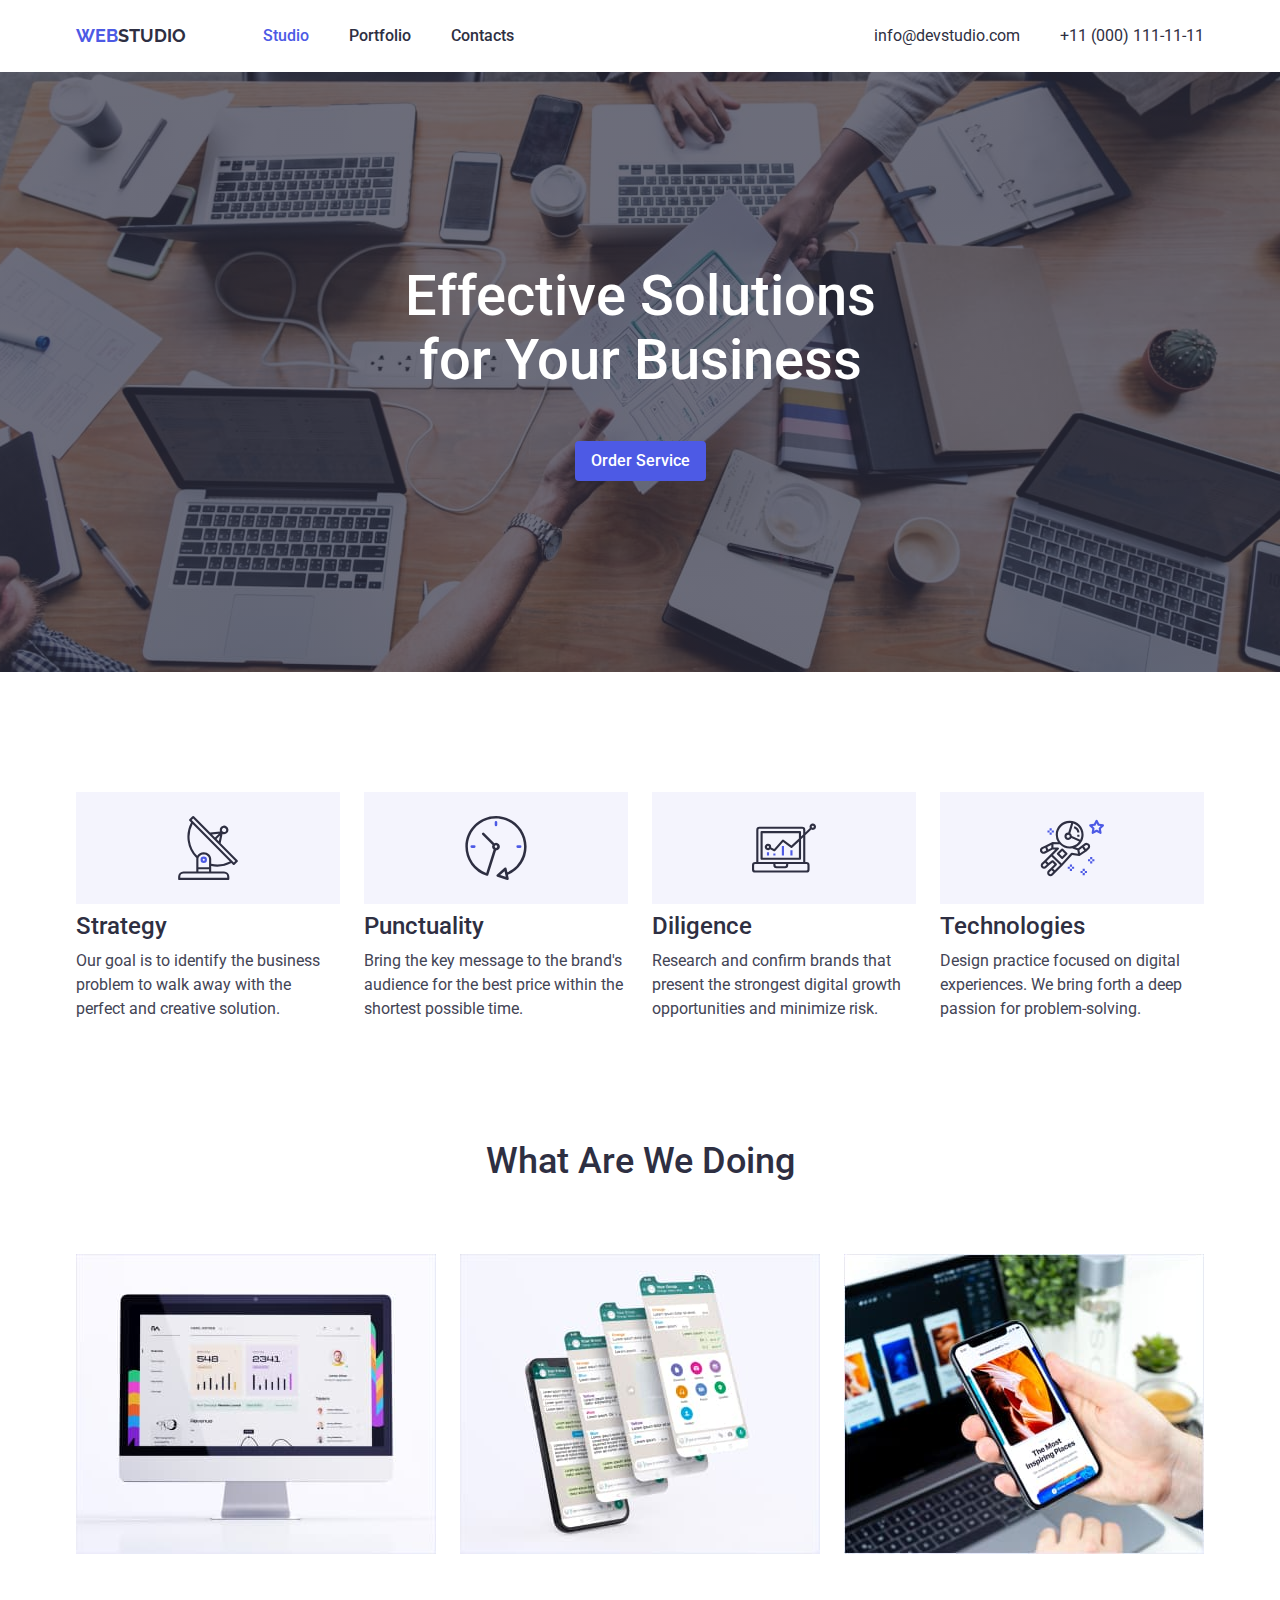
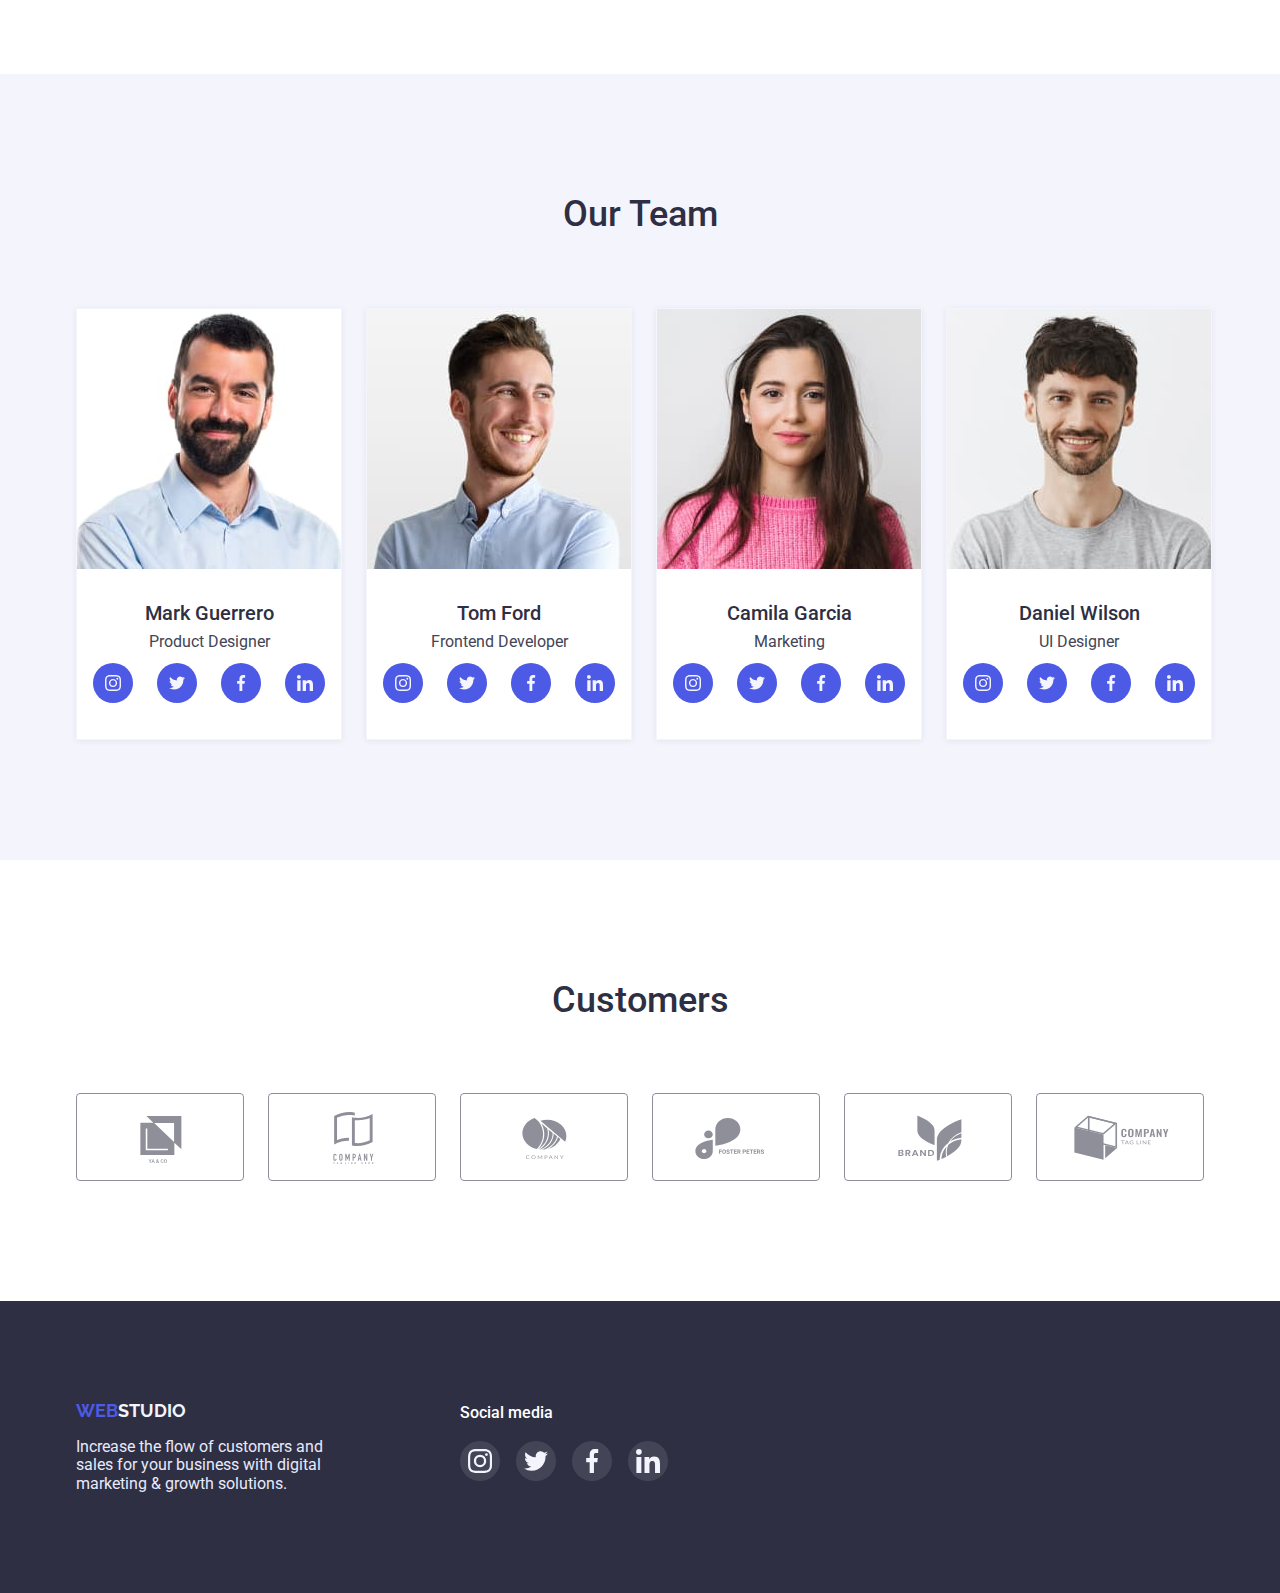
==== index.html @ d269005b "Перенос проекта" ====
<!DOCTYPE html>
<html lang="en">
	<head>
		<meta charset="UTF-8" />
		<meta http-equiv="X-UA-Compatible" content="IE=edge" />
		<meta name="viewport" content="width=device-width, initial-scale=1.0" />
		<title>Main Page</title>
		<link
			href="https://fonts.googleapis.com/css2?family=Raleway:wght@700&family=Roboto:wght@400;500;700;900&display=swap"
			rel="stylesheet"
		/>
		<link rel="stylesheet" href="./css/modern-normalize.css" />
		<link rel="stylesheet" href="./css/styles.css" />
	</head>
	<body>
		<header class="header">
			<div class="container main-nav">
				<a href="./index.html" class="logo">Web<span class="logo-dark">Studio</span></a>
				<nav>
					<ul class="site-nav list">
						<li class="item"><a href="./index.html" class="link underlineless current">Studio</a></li>
						<li class="item"><a href="./portfolio.html" class="link underlineless">Portfolio</a></li>
						<li class="item"><a href="" class="link underlineless">Contacts</a></li>
					</ul>
				</nav>
				<ul class="contact list">
					<li class="item"><a href="mailto:info@devstudio.com" class="link underlineless">info@devstudio.com</a></li>
					<li class="item"><a href="tel:+110001111111" class="link underlineless">+11 (000) 111-11-11</a></li>
				</ul>
			</div>
		</header>

		<main>
			<section class="hero">
				<h1 class="hero-title">Effective Solutions<br />for Your Business</h1>
				<button type="button" class="button-hero primary">Order Service</button>
			</section>

			<section class="section-adv">
				<div class="container">
					<h2 class="section-title visually-hidden">Advantage</h2>
					<ul class="advantage-list list">
						<li class="item">
							<div class="advantage-icon">
								<svg width="64" height="64">
									<use href="./images/icons.svg#icon-antenna"></use>
								</svg>
							</div>
							<h3 class="advantage">Strategy</h3>
							<p>Our goal is to identify the business problem to walk away with the perfect and creative solution. </p>
						</li>
						<li class="item">
							<div class="advantage-icon">
								<svg width="64" height="64">
									<use href="./images/icons.svg#icon-clock"></use>
								</svg>
							</div>
							<h3 class="advantage">Punctuality</h3>
							<p>Bring the key message to the brand's audience for the best price within the shortest possible time.</p>
						</li>
						<li class="item">
							<div class="advantage-icon">
								<svg width="64" height="64">
									<use href="./images/icons.svg#icon-diagram"></use>
								</svg>
							</div>
							<h3 class="advantage">Diligence</h3>
							<p
								>Research and confirm brands that present the strongest digital growth opportunities and minimize
								risk.</p
							>
						</li>
						<li class="item">
							<div class="advantage-icon">
								<svg width="64" height="64">
									<use href="./images/icons.svg#icon-astronaut"></use>
								</svg>
							</div>
							<h3 class="advantage">Technologies</h3>
							<p>Design practice focused on digital experiences. We bring forth a deep passion for problem-solving.</p>
						</li>
					</ul>
				</div>
			</section>

			<section class="section">
				<div class="container">
					<h2 class="section-title">What are we doing</h2>
					<ul class="dev-img list">
						<li class="item"><img src="./images/pic/website.jpg" alt="WebSite" width="360" class="dev-img-item" /></li>
						<li class="item"
							><img src="./images/pic/messenger.jpg" alt="Messenger" width="360" class="dev-img-item"
						/></li>
						<li class="item"><img src="./images/pic/app.jpg" alt="App" width="360" class="dev-img-item" /></li>
					</ul>
				</div>
			</section>

			<section class="section light">
				<div class="container">
					<h2 class="section-title">Our Team</h2>
					<ul class="team-list list">
						<li class="team-item shadow">
							<img src="./images/team/mark-guerrero.jpg" alt="Photo Mark Guerrero" height="260" class="team-img" />
							<div class="team-card"
								><h3 class="team-name">Mark Guerrero</h3> <p>Product Designer</p>
								<ul class="list team-links">
									<li
										><a href="#inst" class="team-link">
											<svg width="16" height="16">
												<use href="./images/icons.svg#icon-inst"></use>
											</svg> </a
									></li>
									<li
										><a href="#twit" class="team-link">
											<svg width="16" height="16">
												<use href="./images/icons.svg#icon-twit"></use>
											</svg> </a
									></li>
									<li
										><a href="#fb" class="team-link">
											<svg width="16" height="16">
												<use href="./images/icons.svg#icon-fb"></use>
											</svg> </a
									></li>
									<li
										><a href="#lnkd" class="team-link">
											<svg width="16" height="16">
												<use href="./images/icons.svg#icon-lnkd"></use>
											</svg> </a
									></li>
								</ul>
							</div>
						</li>
						<li class="team-item shadow">
							<img src="./images/team/tom-ford.jpg" alt="Photo Tom Ford" height="260" class="team-img" />
							<div class="team-card"
								><h3 class="team-name">Tom Ford</h3> <p>Frontend Developer</p>
								<ul class="list team-links">
									<li
										><a href="#inst" class="team-link">
											<svg width="16" height="16">
												<use href="./images/icons.svg#icon-inst"></use>
											</svg> </a
									></li>
									<li
										><a href="#twit" class="team-link">
											<svg width="16" height="16">
												<use href="./images/icons.svg#icon-twit"></use>
											</svg> </a
									></li>
									<li
										><a href="#fb" class="team-link">
											<svg width="16" height="16">
												<use href="./images/icons.svg#icon-fb"></use>
											</svg> </a
									></li>
									<li
										><a href="#lnkd" class="team-link">
											<svg width="16" height="16">
												<use href="./images/icons.svg#icon-lnkd"></use>
											</svg> </a
									></li>
								</ul>
							</div>
						</li>
						<li class="team-item shadow">
							<img src="./images/team/camila-garcia.jpg" alt="Photo Camila Garcia" height="260" class="team-img" />
							<div class="team-card"
								><h3 class="team-name">Camila Garcia</h3> <p>Marketing</p>
								<ul class="list team-links">
									<li
										><a href="#inst" class="team-link">
											<svg width="16" height="16">
												<use href="./images/icons.svg#icon-inst"></use>
											</svg> </a
									></li>
									<li
										><a href="#twit" class="team-link">
											<svg width="16" height="16">
												<use href="./images/icons.svg#icon-twit"></use>
											</svg> </a
									></li>
									<li
										><a href="#fb" class="team-link">
											<svg width="16" height="16">
												<use href="./images/icons.svg#icon-fb"></use>
											</svg> </a
									></li>
									<li
										><a href="#lnkd" class="team-link">
											<svg width="16" height="16">
												<use href="./images/icons.svg#icon-lnkd"></use>
											</svg> </a
									></li>
								</ul>
							</div>
						</li>
						<li class="team-item shadow">
							<img src="./images/team/daniel-wilson.jpg" alt="Photo Daniel Wilson" height="260" class="team-img" />
							<div class="team-card"
								><h3 class="team-name">Daniel Wilson</h3> <p>UI Designer</p>
								<ul class="list team-links">
									<li
										><a href="#inst" class="team-link">
											<svg width="16" height="16">
												<use href="./images/icons.svg#icon-inst"></use>
											</svg> </a
									></li>
									<li
										><a href="#twit" class="team-link">
											<svg width="16" height="16">
												<use href="./images/icons.svg#icon-twit"></use>
											</svg> </a
									></li>
									<li
										><a href="#fb" class="team-link">
											<svg width="16" height="16">
												<use href="./images/icons.svg#icon-fb"></use>
											</svg> </a
									></li>
									<li
										><a href="#lnkd" class="team-link">
											<svg width="16" height="16">
												<use href="./images/icons.svg#icon-lnkd"></use>
											</svg> </a
									></li>
								</ul>
							</div>
						</li>
					</ul>
				</div>
			</section>

			<section class="section">
				<div class="container">
					<h2 class="section-title">Customers</h2>
					<ul class="customers">
						<li class="list"
							><a href="#customer" class="customer-item">
								<svg width="104" height="56">
									<use href="./images/icons.svg#icon-customer1"></use>
								</svg> </a
						></li>
						<li class="list"
							><a href="#customer" class="customer-item">
								<svg width="104" height="56">
									<use href="./images/icons.svg#icon-customer2"></use>
								</svg> </a
						></li>
						<li class="list"
							><a href="#customer" class="customer-item">
								<svg width="104" height="56">
									<use href="./images/icons.svg#icon-customer3"></use>
								</svg> </a
						></li>
						<li class="list"
							><a href="#customer" class="customer-item">
								<svg width="104" height="56">
									<use href="./images/icons.svg#icon-customer4"></use>
								</svg> </a
						></li>
						<li class="list"
							><a href="#customer" class="customer-item">
								<svg width="104" height="56" class="customer-logo">
									<use href="./images/icons.svg#icon-customer5"></use>
								</svg> </a
						></li>
						<li class="list"
							><a href="#customer" class="customer-item">
								<svg width="104" height="56" class="customer-logo">
									<use href="./images/icons.svg#icon-customer6"></use>
								</svg> </a
						></li>
					</ul>
				</div>
			</section>
		</main>

		<footer class="footer">
			<div class="container footer-flex">
				<div>
					<div class="logo-footer"
						><a href="./index.html" class="logo">Web<span class="logo-light">Studio</span></a></div
					>
					<p class="footer-description"
						>Increase the flow of customers and sales for your business with digital marketing & growth solutions.</p
					>
				</div>
				<div>
					<p class="social-media">Social media</p>
					<ul class="list social-media-list">
						<li
							><a href="#inst" class="social-media-link">
								<svg width="24" height="24">
									<use href="./images/icons.svg#icon-inst"></use>
								</svg> </a
						></li>
						<li
							><a href="#twit" class="social-media-link">
								<svg width="24" height="24">
									<use href="./images/icons.svg#icon-twit"></use>
								</svg> </a
						></li>
						<li
							><a href="#fb" class="social-media-link">
								<svg width="24" height="24">
									<use href="./images/icons.svg#icon-fb"></use>
								</svg> </a
						></li>
						<li
							><a href="#lnkd" class="social-media-link">
								<svg width="24" height="24">
									<use href="./images/icons.svg#icon-lnkd"></use>
								</svg> </a
						></li>
					</ul>
				</div>
			</div>
		</footer>
	</body>
</html>
---- css/styles.css ----
/* Variable colors */

:root {
    --primary: #4D5AE5; /* CTAs, focused, active states, links */
    --dark: #2E2F42; /* overlays, shadows, headings */
    --success: #31D0AA; /* valid fields, success messages */
    --text: #434455; /* body text */
    --subtle-text: #8E8F99; /*helper text, deemphasized text */
    --accent: #E7E9FC; /* accent color, hairlines, subtle backgrounds */
    --light: #F4F4FD; /* light mode backgrounds, light mode dialogs/alerts */
    --white: #FFFFFF;
    --customers: #8e8f99;
  }

/* General */

body {
    font-family: 'Roboto', sans-serif;
    font-size: 16px;  
    color: var(--text);
    background-color: var(--white);
}

h2 {
    margin: 0;
    padding: 0;

    text-align: center;
}

h1, h2, h3, p, ul {
    margin: 0;
    padding: 0;
}

.list {
    margin: 0;
    padding: 0;

    list-style: none;
}

.underlineless {
    text-decoration: none;
}

.visually-hidden { 
    position: absolute;
    width: 1px;
    height: 1px;
    margin: -1px;
    border: 0;
    padding: 0;
    clip: rect(0 0 0 0);
    overflow: hidden;
} 

.card-name ~ p {
    margin: 0;
}

/* Logo */

.logo {
    font-family: 'Raleway';
    font-size: 18px;
    font-weight: 700;
    text-transform: uppercase;
    text-decoration: none;
    color:  var(--primary);
}

.logo-dark {
    color: var(--dark);
}

.logo-light {
    color: var(--light);
}

.logo-footer {
    display: block;
    margin-bottom: 16px;
}

/* Container */

.container {
    width: 1158px;
    margin: 0 auto;
    padding: 0px 15px;
}

.shadow {
    border: 0.5px solid #F4F4FD;
    box-shadow: 0px 1px 6px rgba(46, 47, 66, 0.08);
}

/* Main nav */

.header {
    background-color: #FFFFFF;
    box-shadow: 0px 2px 1px rgba(46, 47, 66, 0.08), 
            0px 1px 1px rgba(46, 47, 66, 0.16), 
            0px 1px 6px rgba(46, 47, 66, 0.08);
}

.main-nav {
display: flex;
align-items: center;
}

/* Site nav */

.site-nav {
    display: flex;
    margin-left: 77px;

    font-size: 16px;
    font-weight: 500;
    line-height: 1.5;
}

.site-nav .item:not(:last-child) {
    margin-right: 40px;
}

.site-nav .link {
    display: block;
    padding-top: 24px;
    padding-bottom: 24px;

    color:  var(--dark);
}

.site-nav .link:hover,
.site-nav .link:focus {
    color: var(--text);
}

.site-nav .link:active {
    color: var(--primary);
}

.site-nav .current {
    color: var(--primary);
}

/* Contacts */

.contact {
    display: flex;
    margin-left: auto;
}

.contact .item + .item {
    margin-left: 40px;
}

.contact .link {
    color: var(--dark);
}

.contact .link:hover, 
.contact .link:focus {
    color: var(--primary);
}

/* Hero */

.hero {
    max-width: 1440px;
    height: 600px;
    margin-left: auto;
    margin-right: auto;
    padding-top: 192px;
    padding-bottom: 192px;

    background-image:linear-gradient(to right, rgba(46,47,66, 0.7), rgba(46,47,66, 0.7)), url(../images/hero-bg.jpg);
    background-color: var(--dark);
    background-repeat: no-repeat;
    background-position: center;
    background-size: cover;

    text-align: center;
    color: var(--white);
}

.hero-title {
    margin-top: 0;
    margin-bottom: 48px;

    font-size: 56px;
    font-weight: 500;  
}

/* Section */

.section {
    padding-top: 120px;
    padding-bottom: 120px;
}

.section-adv {
    padding-top: 120px;
}

.section-title {
    margin-bottom: 72px;

    font-size: 36px;
    font-weight: 500;
    text-transform: capitalize;
    color: var(--dark);
}

.section.light {
    background-color: var(--light);
}

/* Advantage */

.advantage {
    margin-top: 0;
    margin: 8px 0;

    font-size: 24px;
    font-weight: 500;
    line-height: 1.2;  
    color: var(--dark);   
}

.advantage-icon {
    width: 100%;
    height: 112px;
    background-color:var(--light);
    display: flex;
    align-items: center;
    justify-content: center;
}

.advantage ~ p {
    line-height: 1.5;  
}

.advantage-list {
    display: flex;
}

.advantage-list .item {
    width: 264px;
}

.advantage-list .item:not(:last-child) {
    margin-right: 24px;
}

.advantage ~ p {
    margin: 0;
}

/* Dev Img */

.dev-img {
    display: flex;
}

.dev-img .item:not(:last-child) {
    margin-right: 24px;
}

.dev-img-item {
    display: block;
}

/* Team */

.team-list {
    display: flex;
}

.team-item:not(:last-child) {
    margin-right: 24px;    
}

.team-card {
    background-color: var(--white);
    text-align: center;
    padding: 32px 16px;
}

.team-card p {
    padding-bottom: 8px;
}

.team-name {
    padding-bottom: 8px;
    font-size: 20px;
    font-weight: 500;
    line-height: 1.2;
    color: var(--dark);  
}

.team-img {
    display: block;
}

.team-links {
    display: flex;
    justify-content: space-between;
    align-items: center;
    height: 48px;
}

.team-links li {
    width: 40px;
    height: 40px;
}

.team-link {
    display: block;
    width: 100%;
    height: 100%;
    background-color: var(--primary);
    border-radius: 50%;
    display: flex;
    justify-content: center;
    align-items: center;
}

/* Customers */

.customers {
    display: flex;
    justify-content: space-between;
}

.customers .list {
    width: 168px;
    height: 88px;
}

.customer-item {
    display: flex;
    justify-content: center;
    align-items: center;
    width: 100%;
    height: 100%;
    border: 1px solid var(--subtle-text);
    border-radius: 4px;
    fill: var(--customers);
}

.customer-item:hover,
.customer-item:focus {
    border: 1px solid var(--primary);
    border-radius: 4px;
    fill: var(--primary);
}

/* Button */

button {
    padding: 8px 16px;

    font-size: 16px;
    font-family: inherit;
    font-weight: 500;
    line-height: 1.5;
    border: 0px;
    border-radius: 4px;
    cursor: pointer;
}

.button:hover, .button:focus {
    box-shadow: 0px 3px 1px rgba(0, 0, 0, 0.1), 0px 2px 1px rgba(0, 0, 0, 0.08), 0px 2px 2px rgba(0, 0, 0, 0.12);
}

.button-hero:hover, .button-hero:focus {
    box-shadow: 0px 1px 6px rgba(46, 47, 66, 0.08), 0px 1px 1px rgba(46, 47, 66, 0.16), 0px 2px 1px rgba(46, 47, 66, 0.08);
}

.filters-list {
    display: flex;
    justify-content: center;
}

.filters:not(:last-child) {
    margin-right: 24px;
}

button.primary {
    color: var(--white);
    background-color: var(--primary);
}

button.primary:active {
    background-color: #404BBF;
}

button.secondary {
    color: var(--primary);
    background-color: var(--accent);
}

button.secondary:hover,
button.secondary:focus {
    color: var(--white);
    background-color: var(--primary);  
}

button.secondary:active {
    color: var(--white);
    background-color: #404BBF;
}

/* Portfolio */

.portfolio {
    padding-top: 96px;
    padding-bottom: 120px;
}

.works {
    margin-top: 72px;
}

.list.works {
    display: flex;
    flex-wrap: wrap;
}

.works-item {
    width: 360px;
    margin-right: 24px;
    margin-bottom: 48px;
}

.works-item a:hover {
    display: block;
    box-shadow: 0px 1px 6px rgba(46, 47, 66, 0.08), 0px 1px 1px rgba(46, 47, 66, 0.16), 0px 2px 1px rgba(46, 47, 66, 0.08);
}

.works-item:nth-child(3n) {
    margin-right: 0px;
}

.works-item:nth-last-child(-n+3) {
    margin-bottom: 0px;
}

.card-img {
    width: 100%;
    display: block;
}

.cards {
    padding-left: 16px;
    padding-right: 16px;
    background-color: var(--white);
    text-align: left;
    padding-top: 32px;
    padding-bottom: 32px;
}

.card-name {
    padding-bottom: 8px;
    font-size: 20px;
    font-weight: 500;
    line-height: 1.2;
    text-align: left;
    color: var(--dark); 
}

.card-description {
    color: var(--text);
}

/* Footer */

.footer {
    padding: 100px 0px;

    color: var(--accent);
    background-color: var(--dark);
}

.footer-description {
margin-bottom: 0;
margin-right: 120px;
width: 264px;
}

.footer-flex {
    display: flex;
}

.social-media {
    width: 208px;
    color: var(--white);
    font-weight: 500;
    line-height: 1.5;
    margin-bottom: 16px;
}

.social-media-list {
    display: flex;
    justify-content: space-between;
}

.social-media-link {
    display: inline-block;
    width: 40px;
    height: 40px;
    background-color: rgba(255, 255, 255, 0.1);
    border-radius: 50%;
    display: flex;
    justify-content: center;
    align-items: center;
}

.social-media-link:hover,
.social-media-link:focus {
    background-color: var(--success);
}
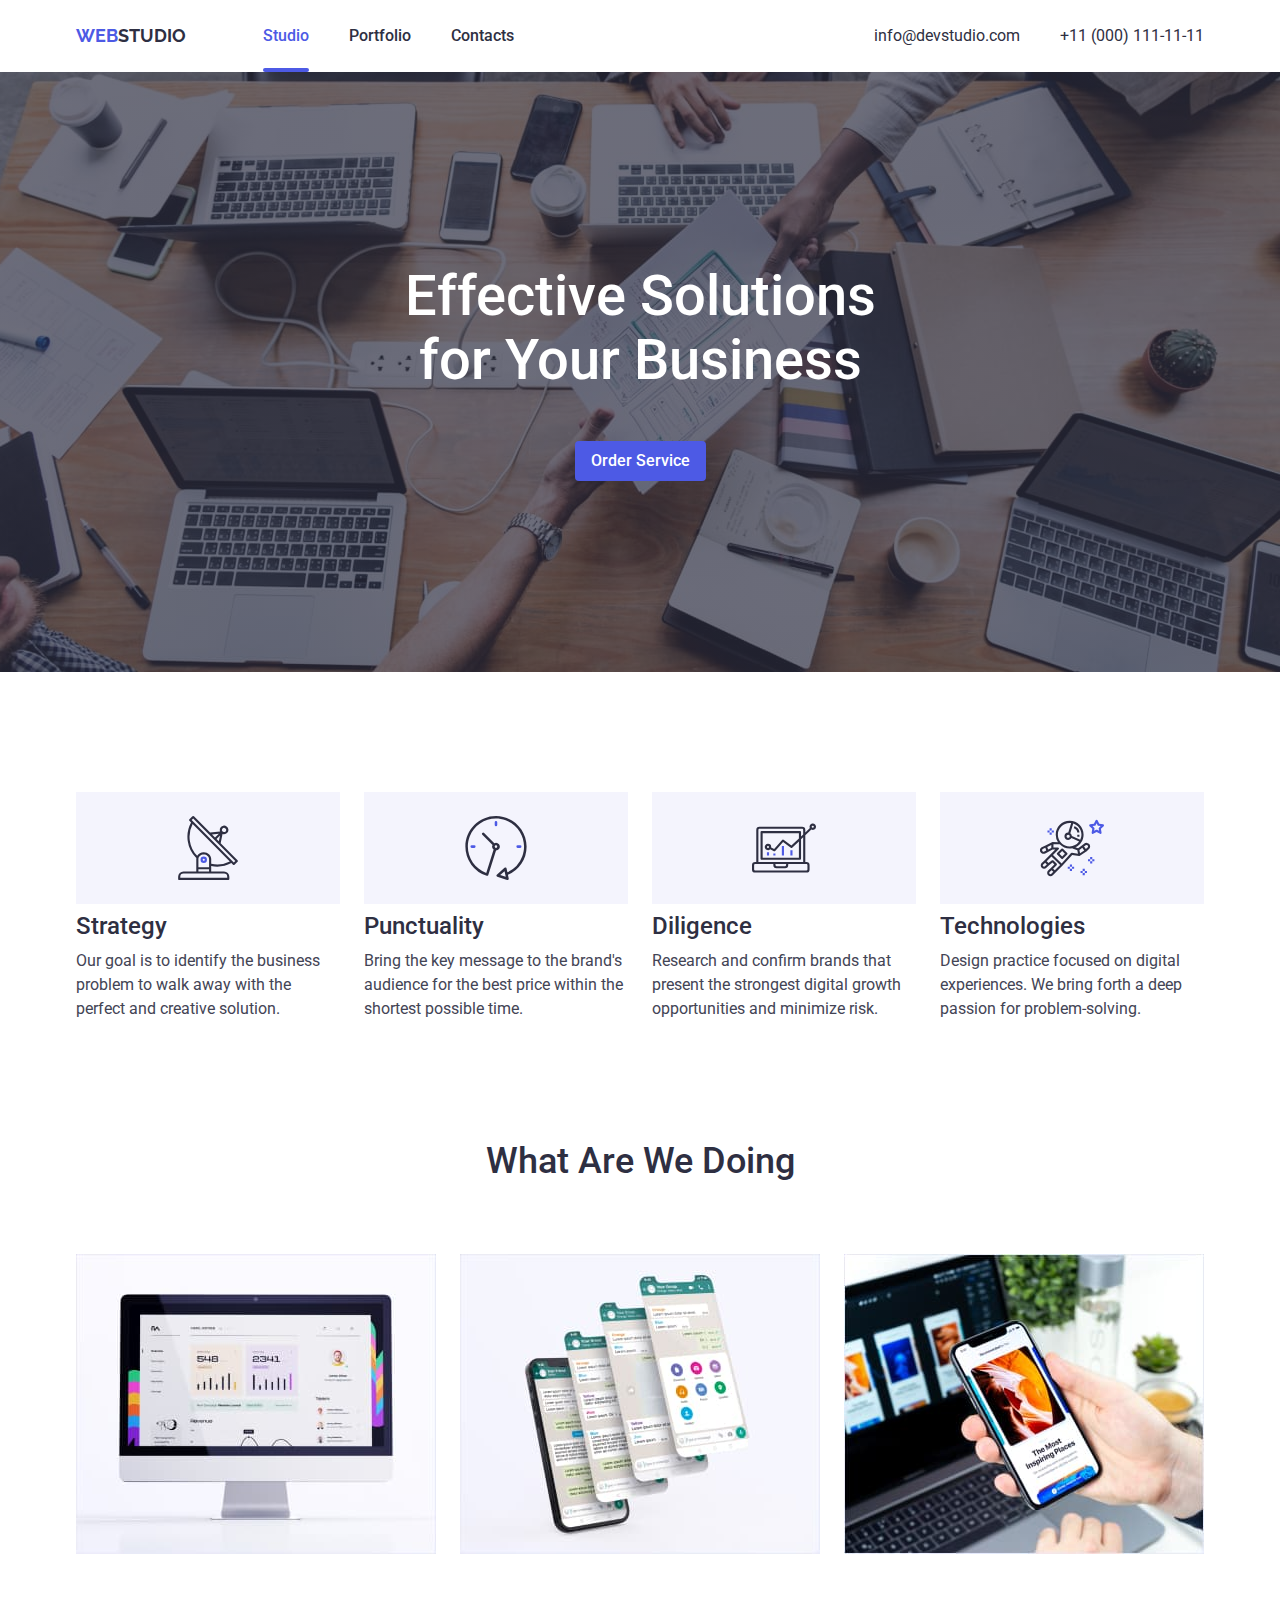
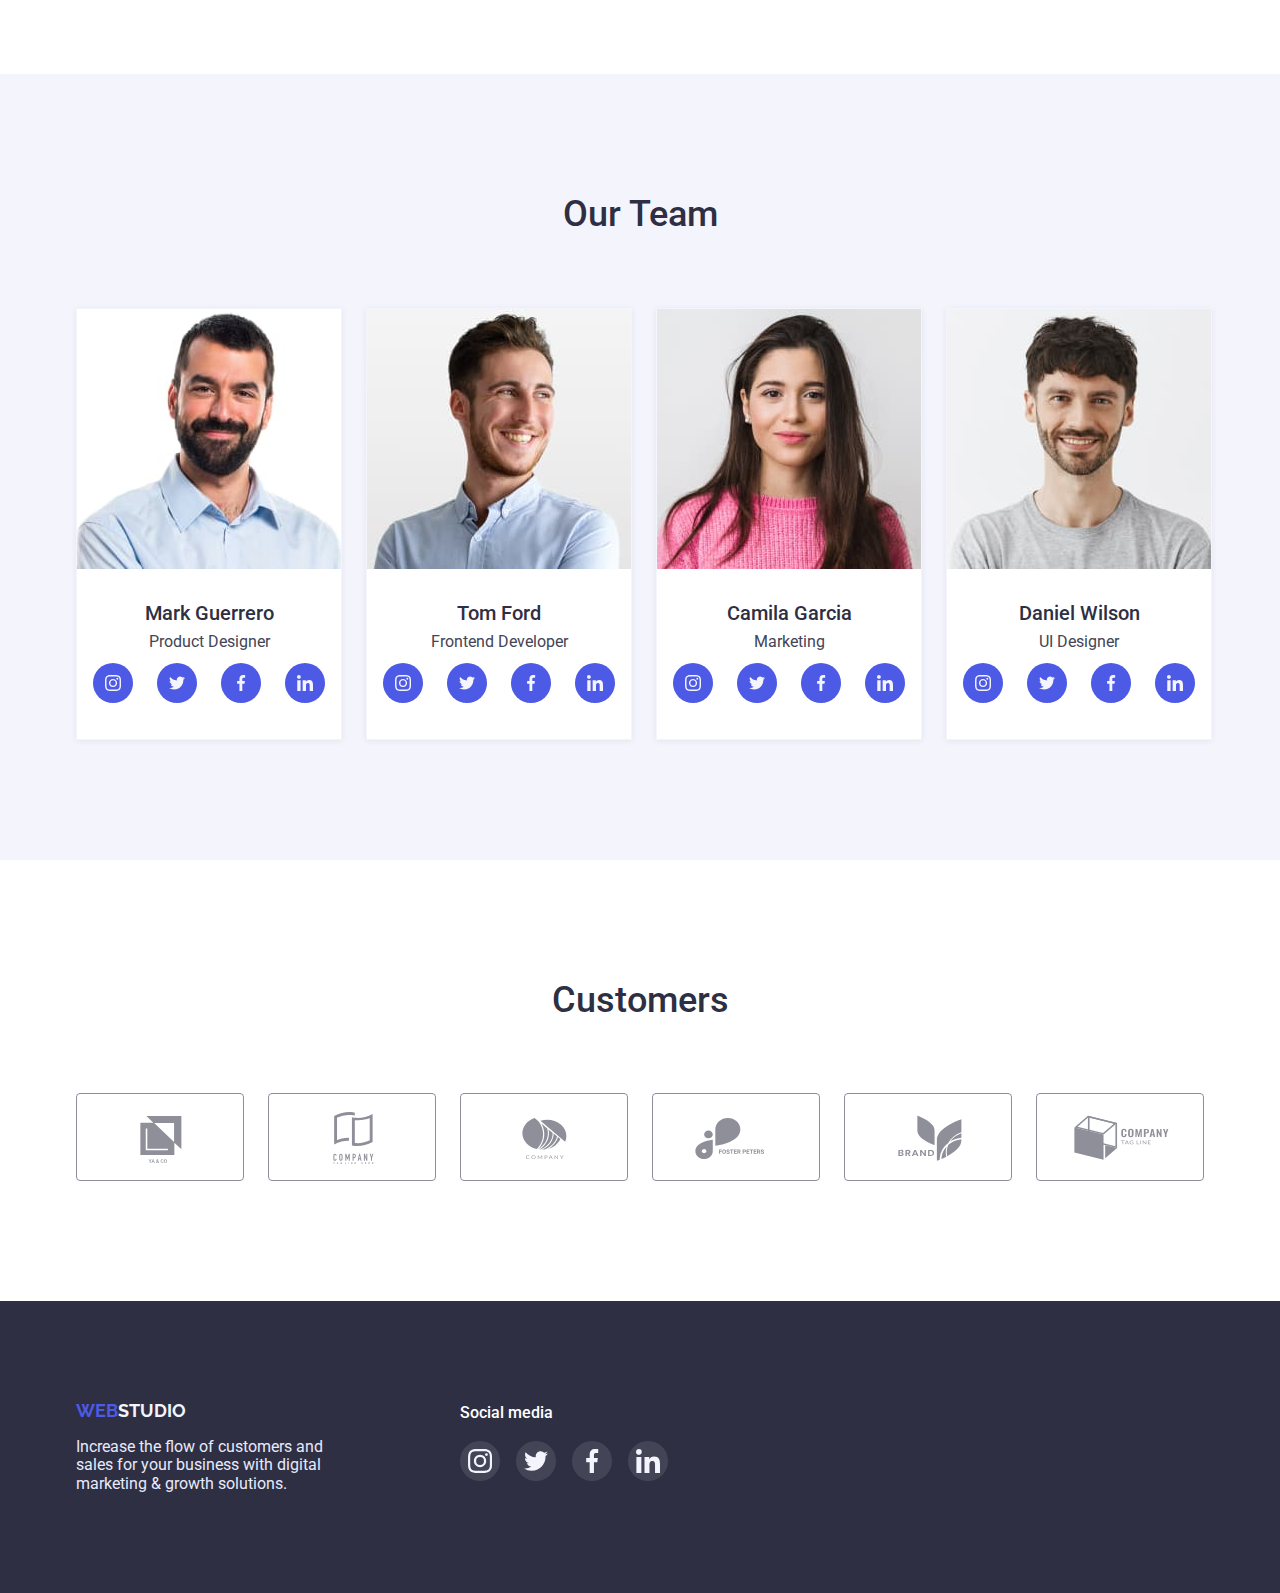
==== commit 1d8407bf: "Modal window & Backdrop" ====
--- a/index.html
+++ b/index.html
@@ -33,7 +33,7 @@
 		<main>
 			<section class="hero">
 				<h1 class="hero-title">Effective Solutions<br />for Your Business</h1>
-				<button type="button" class="button-hero primary">Order Service</button>
+				<button type="button" class="button-hero primary" data-modal-open>Order Service</button>
 			</section>
 
 			<section class="section-adv">
@@ -318,5 +318,17 @@
 				</div>
 			</div>
 		</footer>
+
+<div class="backdrop is-hidden" data-modal>
+	<div class="modal">
+		<a class="modal-close-btn" data-modal-close>
+			<img src="./images/close.svg" width="24" height="24">
+		</a>
+		<p></p>
+	</div>
+</div>
+
+<script src="./js/modal.js"></script>
+
 	</body>
 </html>
--- a/css/styles.css
+++ b/css/styles.css
@@ -146,6 +146,21 @@
     color: var(--primary);
 }
 
+.site-nav .item {
+    position: relative;
+}
+
+.site-nav .current::after {
+    content: "";
+    display: block;
+    width: 100%;
+    height: 4px;
+    background-color: var(--primary);
+    border-radius: 2px;
+    position: absolute;
+    bottom: 0;
+}
+
 /* Contacts */
 
 .contact {
@@ -522,4 +537,42 @@
 .social-media-link:hover,
 .social-media-link:focus {
     background-color: var(--success);
+}
+
+.backdrop {
+    position: fixed;
+    top: 0;
+    left: 0;
+
+    width: 100%;
+    height: 100%;
+
+    background-color: rgba(46, 47, 66, 0.4);
+}
+
+.backdrop.is-hidden {
+    opacity: 0;
+    pointer-events: none;
+}
+
+.modal {
+    position: absolute;
+    top: 50%;
+    left: 50%;
+    transform: translate(-50%, -50%);
+
+    width: 408px;
+    height: 576px;
+    padding: 24px;
+
+    background-color: #FCFCFC;
+    border-radius: 4px;
+    box-shadow: 0px 1px 1px rgba(0, 0, 0, 0.14), 0px 1px 3px rgba(0, 0, 0, 0.12), 0px 2px 1px rgba(0, 0, 0, 0.2);
+}
+
+.modal-close-btn {
+    display: flex;
+    justify-content: flex-end;
+    margin-bottom: 24px;
+    cursor: pointer;
 }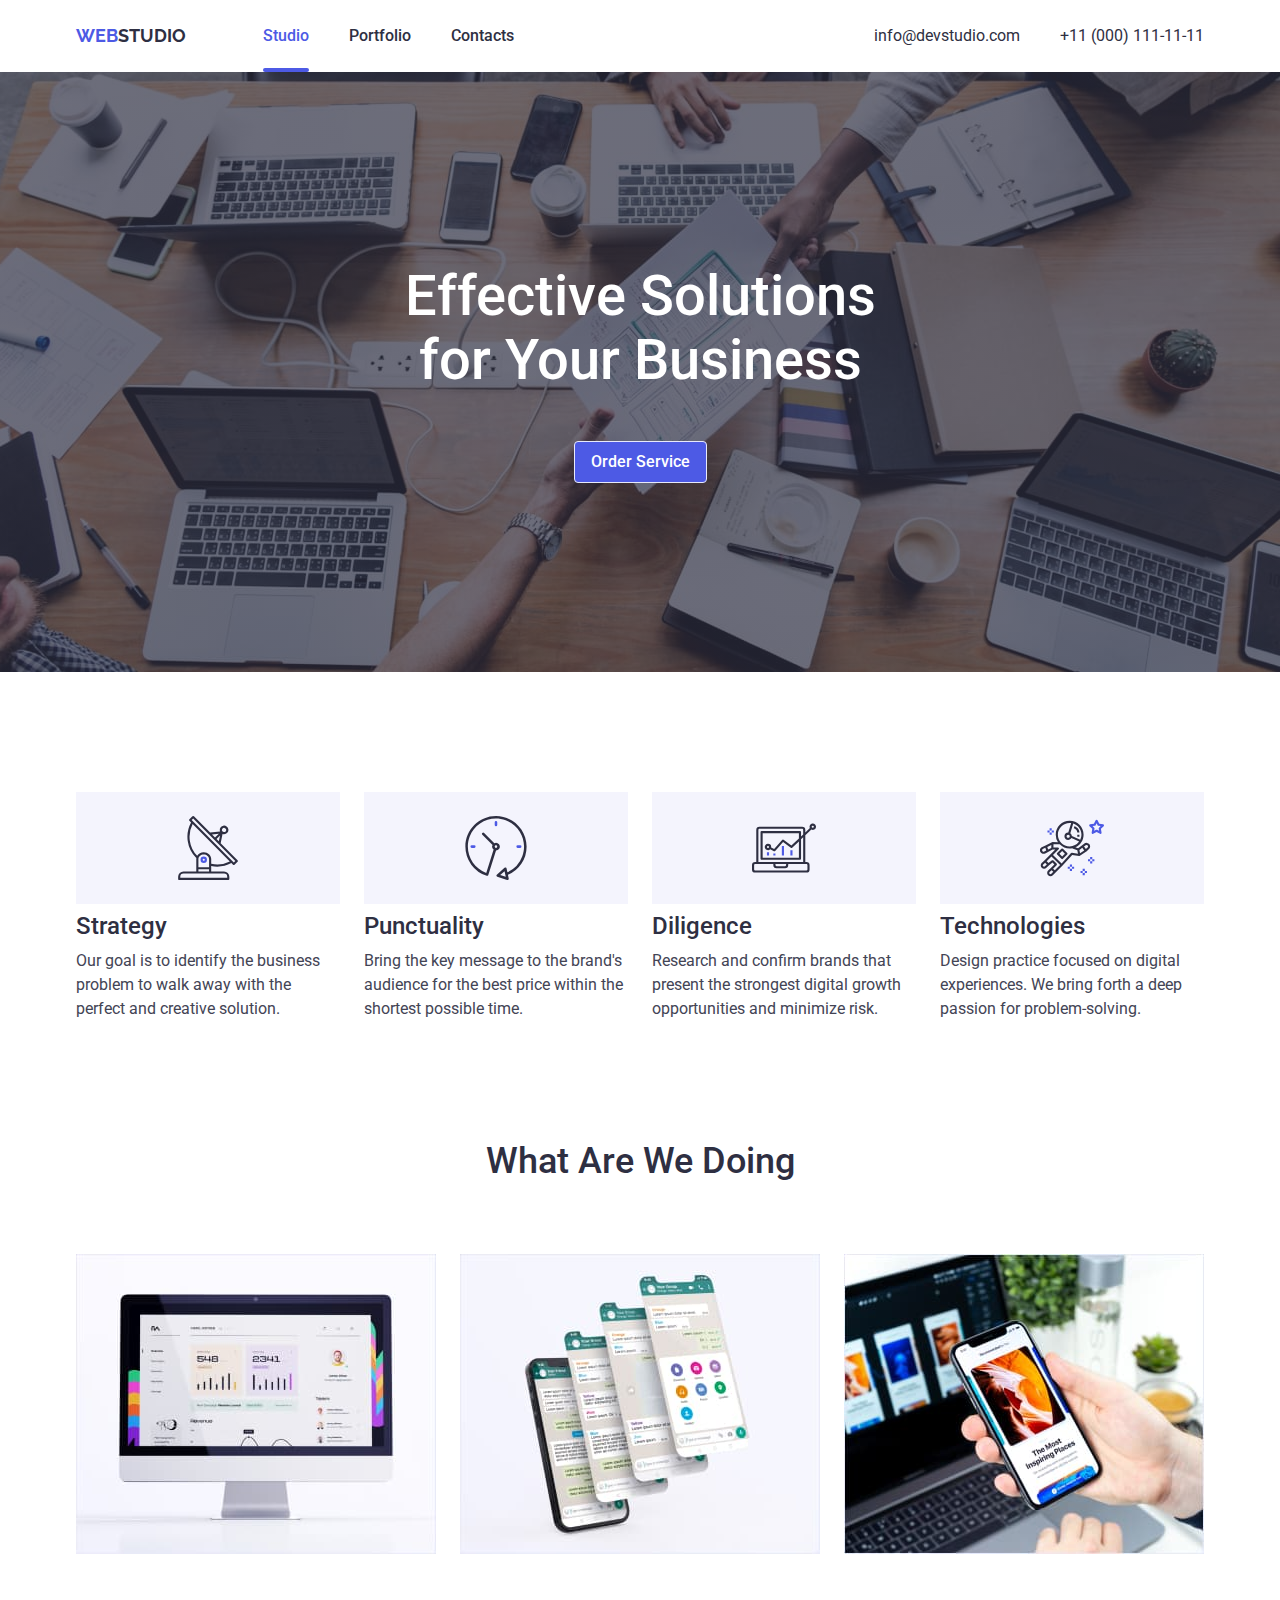
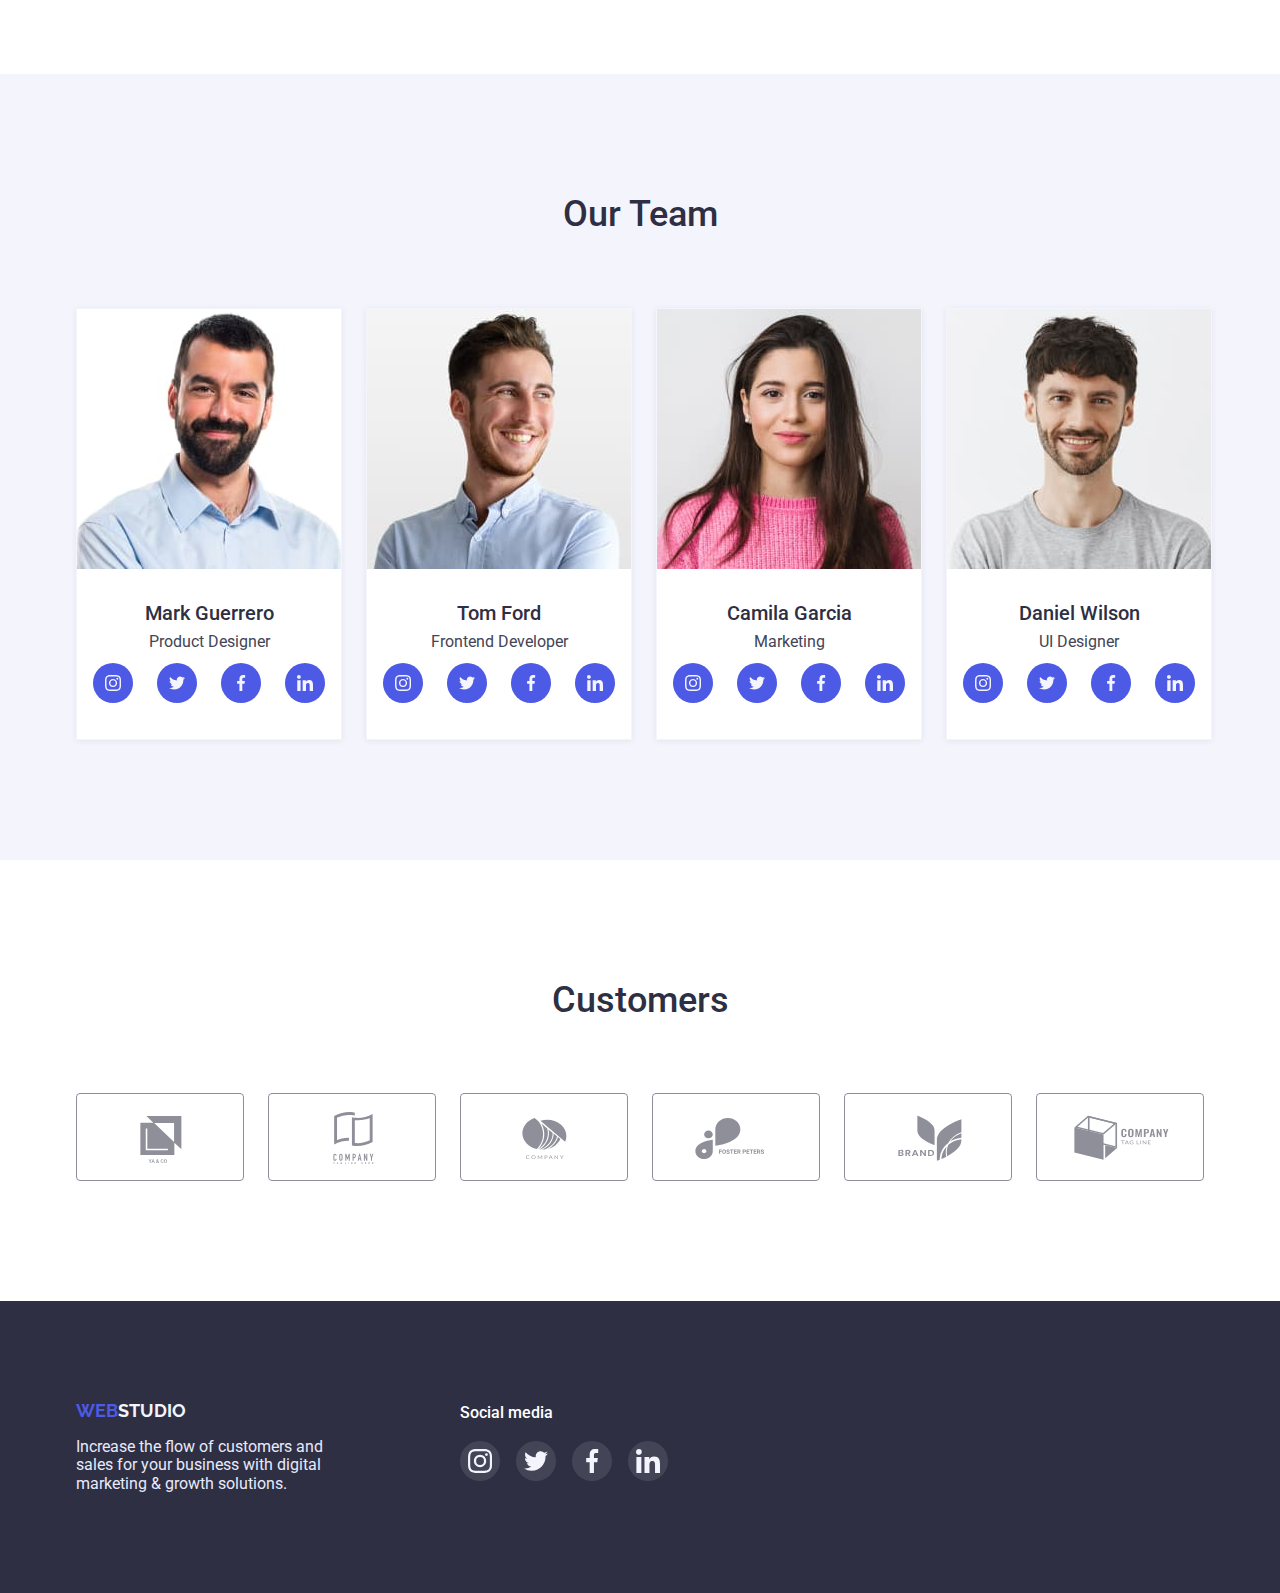
==== commit dfcf84d3: "Fix" ====
--- a/index.html
+++ b/index.html
@@ -319,16 +319,17 @@
 			</div>
 		</footer>
 
-<div class="backdrop is-hidden" data-modal>
-	<div class="modal">
-		<a class="modal-close-btn" data-modal-close>
-			<img src="./images/close.svg" width="24" height="24">
-		</a>
-		<p></p>
-	</div>
-</div>
-
-<script src="./js/modal.js"></script>
-
+		<div class="backdrop is-hidden" data-modal>
+			<div class="modal">
+				<div class="modal-close-btn"><button type="button" class="close-btn" data-modal-close></button></div>
+				<p>Lorem ipsum dolor sit, amet consectetur adipisicing elit. Laudantium, beatae sapiente? Minima suscipit nostrum, provident sunt odit sequi reprehenderit veniam voluptatibus eum impedit consequuntur cum quam ex at dolorem magnam!
+				Officia dignissimos neque nam, repellat rerum obcaecati repudiandae et voluptatibus repellendus provident necessitatibus unde libero magnam vel perspiciatis nesciunt eum atque reprehenderit eaque quos saepe? Ipsam explicabo delectus quod quam.
+				Quibusdam aliquid minima ab debitis, sunt accusantium, itaque hic dicta doloremque asperiores voluptatem sint, ipsum aperiam! Optio minus, quos necessitatibus, quisquam reiciendis vero, sapiente sequi obcaecati repudiandae voluptas dignissimos nisi?
+				Exercitationem, earum repellat nobis illum culpa animi laudantium ea aliquid dolores beatae officia et maxime repellendus nemo quidem, facilis minima. Laudantium delectus beatae quis tempora, cupiditate autem animi soluta sapiente!
+				Inventore, ab. Hic iure dolor earum vitae exercitationem voluptatem debitis autem? </p>
+			</div>
+		</div>
+
+		<script src="./js/modal.js"></script>
 	</body>
 </html>
--- a/css/styles.css
+++ b/css/styles.css
@@ -10,6 +10,7 @@
     --light: #F4F4FD; /* light mode backgrounds, light mode dialogs/alerts */
     --white: #FFFFFF;
     --customers: #8e8f99;
+    --animation: cubic-bezier(0.4, 0, 0.2, 1);
   }
 
 /* General */
@@ -62,6 +63,8 @@
 /* Logo */
 
 .logo {
+    padding-top: 24px;
+    padding-bottom: 24px;
     font-family: 'Raleway';
     font-size: 18px;
     font-weight: 700;
@@ -131,11 +134,13 @@
     padding-bottom: 24px;
 
     color:  var(--dark);
+    transition: color 250ms var(--animation);
 }
 
 .site-nav .link:hover,
 .site-nav .link:focus {
     color: var(--text);
+
 }
 
 .site-nav .link:active {
@@ -143,7 +148,7 @@
 }
 
 .site-nav .current {
-    color: var(--primary);
+    color: var(--primary);   
 }
 
 .site-nav .item {
@@ -174,6 +179,7 @@
 
 .contact .link {
     color: var(--dark);
+    transition: color 250ms var(--animation);
 }
 
 .contact .link:hover, 
@@ -364,6 +370,7 @@
     border: 1px solid var(--subtle-text);
     border-radius: 4px;
     fill: var(--customers);
+    transition: fill 250ms var(--animation), border 250ms var(--animation);
 }
 
 .customer-item:hover,
@@ -382,13 +389,15 @@
     font-family: inherit;
     font-weight: 500;
     line-height: 1.5;
-    border: 0px;
+    border: 1px solid #E7E9FC;
     border-radius: 4px;
     cursor: pointer;
+    transition: background-color 250ms var(--animation), color 250ms var(--animation) 50ms, box-shadow 250ms var(--animation);
 }
 
 .button:hover, .button:focus {
     box-shadow: 0px 3px 1px rgba(0, 0, 0, 0.1), 0px 2px 1px rgba(0, 0, 0, 0.08), 0px 2px 2px rgba(0, 0, 0, 0.12);
+
 }
 
 .button-hero:hover, .button-hero:focus {
@@ -415,13 +424,14 @@
 
 button.secondary {
     color: var(--primary);
-    background-color: var(--accent);
+    background-color: var(--light);
 }
 
 button.secondary:hover,
 button.secondary:focus {
     color: var(--white);
-    background-color: var(--primary);  
+    background-color: var(--primary);
+    border: 1px solid var(--primary);
 }
 
 button.secondary:active {
@@ -454,6 +464,7 @@
 .works-item a:hover {
     display: block;
     box-shadow: 0px 1px 6px rgba(46, 47, 66, 0.08), 0px 1px 1px rgba(46, 47, 66, 0.16), 0px 2px 1px rgba(46, 47, 66, 0.08);
+    transition: box-shadow 250ms var(--animation);
 }
 
 .works-item:nth-child(3n) {
@@ -467,6 +478,49 @@
 .card-img {
     width: 100%;
     display: block;
+}
+
+.card-description {
+    position: relative;
+    overflow: hidden;
+}
+
+.card-text {
+    line-height: 1.5;
+    position: absolute;
+    top: 0;
+    left: 0;
+    width: 100%;
+    height: 100%;
+    padding: 40px 32px;
+    background: rgba(77, 90, 229, 0.9);
+    color: var(--light);
+    opacity: 0;
+    transform: translateY(100%);
+    transition: transform 250ms var(--animation), opacity 250ms var(--animation);
+}
+
+.works-item a:hover .card-text,
+.works-item a:focus .card-text {
+    transform: translateY(0);
+    transition: transform 250ms var(--animation);
+    opacity: 1;
+}
+
+.card-meta {
+    position: absolute;
+    top: 0;
+    height: 100%;
+    padding: 40px 32px;
+    color: var(--light);
+    opacity: 0;
+}
+
+.card-meta:hover,
+.card-meta:focus {
+    opacity: 1;
+    z-index: 1;
+    transition: opacity 1000ms var(--animation);
 }
 
 .cards {
@@ -487,7 +541,7 @@
     color: var(--dark); 
 }
 
-.card-description {
+.card-subname {
     color: var(--text);
 }
 
@@ -532,12 +586,15 @@
     display: flex;
     justify-content: center;
     align-items: center;
+    transition: background-color 250ms var(--animation);
 }
 
 .social-media-link:hover,
 .social-media-link:focus {
     background-color: var(--success);
 }
+
+/* Backdrop & Modal */
 
 .backdrop {
     position: fixed;
@@ -548,10 +605,13 @@
     height: 100%;
 
     background-color: rgba(46, 47, 66, 0.4);
+    transform: scaleY(1);
+    transition: transform 500ms var(--animation), opacity 300ms var(--animation);
 }
 
 .backdrop.is-hidden {
     opacity: 0;
+    transform: scaleY(0);
     pointer-events: none;
 }
 
@@ -575,4 +635,21 @@
     justify-content: flex-end;
     margin-bottom: 24px;
     cursor: pointer;
+}
+
+.close-btn {
+    margin: 0;
+    padding: 0;
+    background-color: transparent;
+    background-image: url(../images/close.svg);
+    background-size: contain;
+    width: 24px;
+    height: 24px;
+}
+
+.close-btn:hover {
+    background-image: url(../images/close2.svg);
+    background-size: contain;
+    width: 24px;
+    height: 24px;
 }